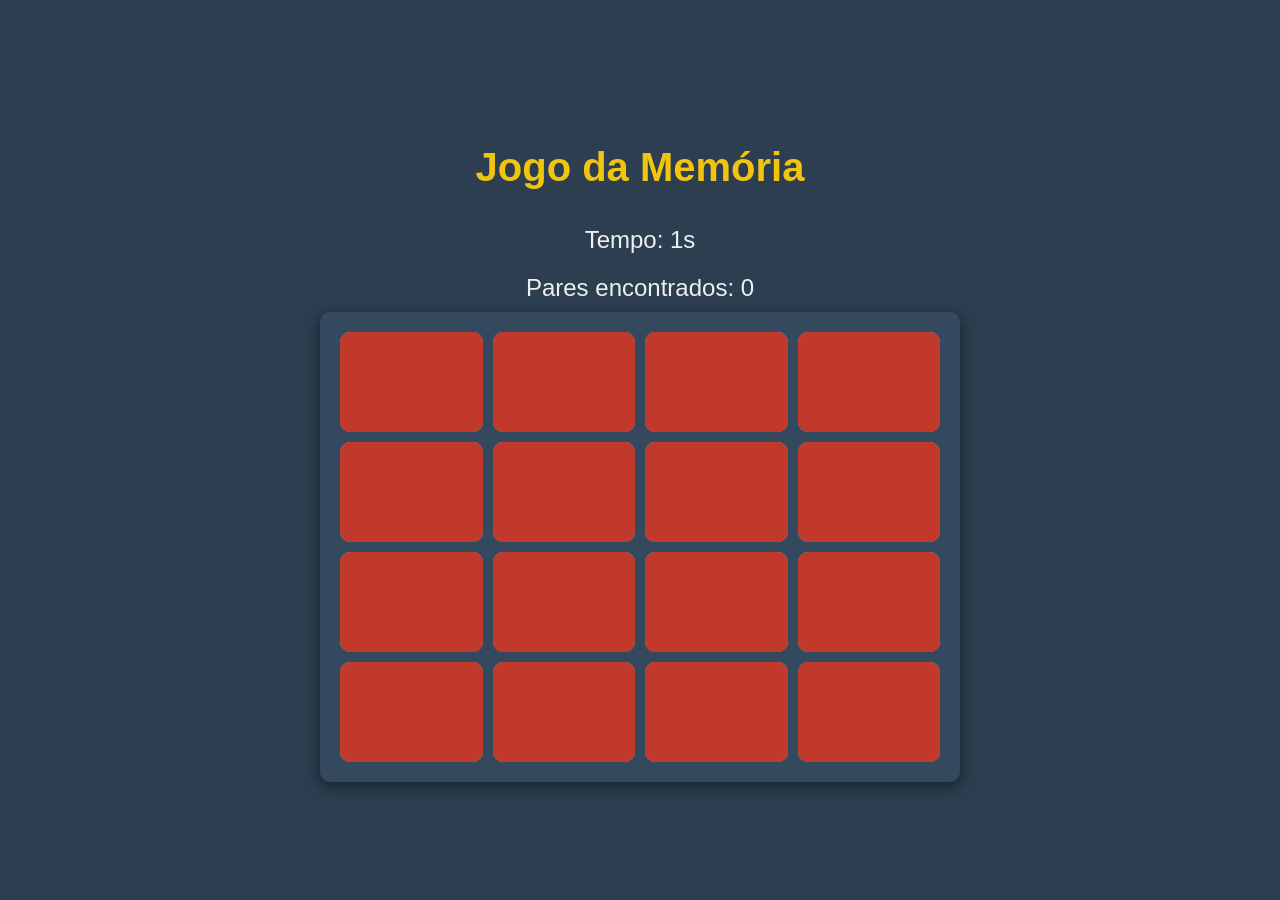
==== index.html @ 62bb4793 "primeiro comit" ====
<!DOCTYPE html>
<html lang="pt-br">
<head>
    <meta charset="UTF-8">
    <meta name="viewport" content="width=device-width, initial-scale=1.0">
    <title>Jogo da Memória</title>
    <link rel="stylesheet" href="style.css">
</head>
<body>
    <h1>Jogo da Memória</h1>
    <div class="timer">Tempo: <span id="time">0</span>s</div>
    <div class="score">Pares encontrados: <span id="pairs-found">0</span></div>
    
    <div id="game-board" class="game-board"></div>
    
    <div class="victory-message" id="victory-message">
        <h2>Parabéns! Você venceu!</h2>
        <p>Seu tempo foi de <span id="final-time"></span> segundos.</p>
        <button onclick="window.location.reload()">Jogar Novamente</button>
    </div>

    <audio id="background-music" src="https://www.soundhelix.com/examples/mp3/SoundHelix-Song-1.mp3" loop></audio>

    <audio id="victory-sound" src="https://www.soundhelix.com/examples/mp3/SoundHelix-Song-2.mp3" preload="auto"></audio>
    
    <script src="script.js"></script>
</body>
</html>
---- style.css ----
body {
    font-family: Arial, sans-serif;
    display: flex;
    flex-direction: column;
    justify-content: center;
    align-items: center;
    min-height: 100vh;
    background-color: #2c3e50;
    color: #ecf0f1;
    margin: 0;
}

h1 {
    font-size: 2.5rem;
    color: #f1c40f;
    text-align: center; 
}

.timer, .score {
    font-size: 1.5rem;
    margin: 10px 0;
}

.game-board {
    display: grid;
    grid-template-columns: repeat(4, 1fr);
    gap: 10px;
    padding: 20px;
    background-color: #34495e;
    border-radius: 10px;
    box-shadow: 0 4px 15px rgba(0, 0, 0, 0.5);
    width: 90%; 
    max-width: 600px;
}

.card {
    width: 100%; 
    height: 100px; 
    background-color: #95a5a6;
    border-radius: 10px;
    cursor: pointer;
    perspective: 1000px;
    position: relative;
    transform-style: preserve-3d;
    transition: transform 0.6s;
    box-sizing: border-box; 
}

.card.flip {
    transform: rotateY(180deg);
}

.card .card-face {
    width: 100%;
    height: 100%;
    position: absolute;
    backface-visibility: hidden;
    display: flex;
    justify-content: center;
    align-items: center;
    font-size: 3rem;
    border-radius: 10px;
}

.card .card-back {
    background-color: #c0392b;
    transform: rotateY(0deg);
}

.card .card-front {
    background-color: #e67e22;
    transform: rotateY(180deg);
}

.victory-message {
    position: fixed;
    top: 50%;
    left: 50%;
    transform: translate(-50%, -50%);
    background-color: rgba(44, 62, 80, 0.9);
    padding: 40px;
    border-radius: 15px;
    text-align: center;
    display: none;
    flex-direction: column;
    align-items: center;
    z-index: 10;
}

.victory-message h2 {
    color: #2ecc71;
    font-size: 2rem;
    margin-bottom: 10px;
}

.victory-message p {
    font-size: 1.2rem;
    margin-bottom: 20px;
}

.victory-message button {
    padding: 10px 20px;
    font-size: 1rem;
    cursor: pointer;
    background-color: #3498db;
    color: white;
    border: none;
    border-radius: 5px;
}


@media (max-width: 500px) {
    .game-board {
        grid-template-columns: repeat(3, 1fr); 
        gap: 8px;
    }

    .card {
        height: 80px; 
    }

    .card .card-face {
        font-size: 2rem; 
    }
}
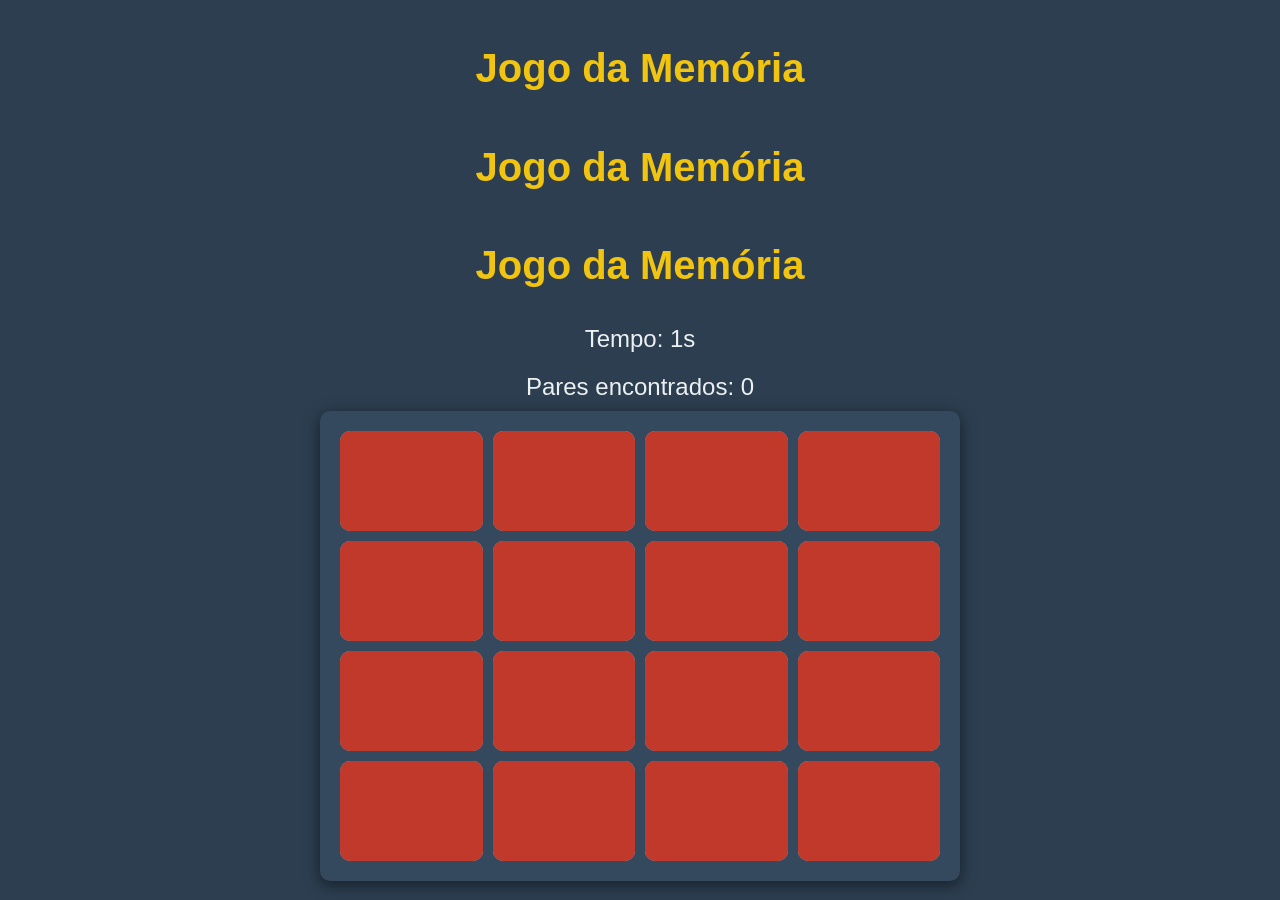
==== commit 71d2ef6b: "segundo comit" ====
--- a/index.html
+++ b/index.html
@@ -7,6 +7,8 @@
     <link rel="stylesheet" href="style.css">
 </head>
 <body>
+    <h1>Jogo da Memória</h1>
+    <h1>Jogo da Memória</h1>
     <h1>Jogo da Memória</h1>
     <div class="timer">Tempo: <span id="time">0</span>s</div>
     <div class="score">Pares encontrados: <span id="pairs-found">0</span></div>
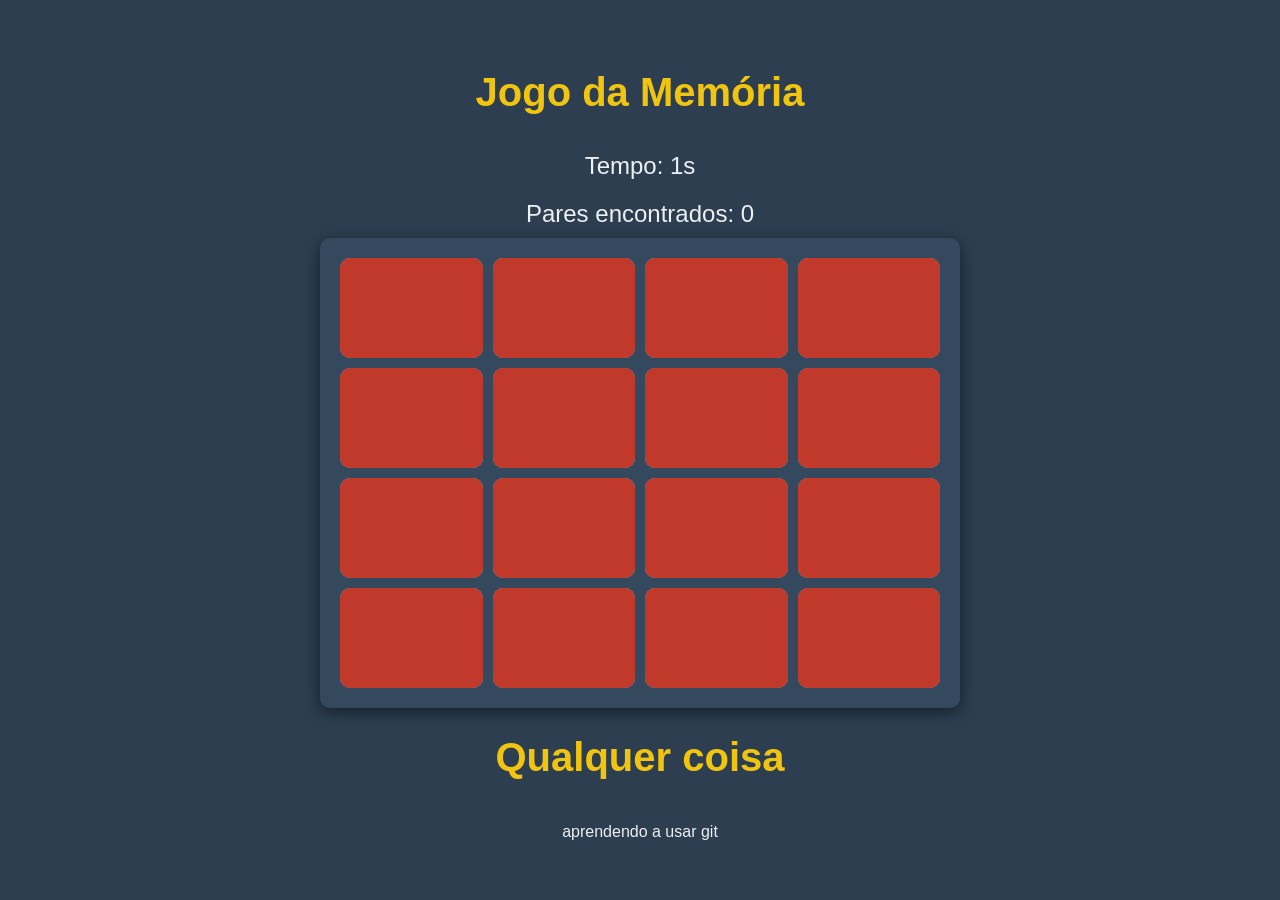
==== commit 0a8e3d15: "novo edit" ====
--- a/index.html
+++ b/index.html
@@ -7,8 +7,6 @@
     <link rel="stylesheet" href="style.css">
 </head>
 <body>
-    <h1>Jogo da Memória</h1>
-    <h1>Jogo da Memória</h1>
     <h1>Jogo da Memória</h1>
     <div class="timer">Tempo: <span id="time">0</span>s</div>
     <div class="score">Pares encontrados: <span id="pairs-found">0</span></div>
@@ -27,4 +25,8 @@
     
     <script src="script.js"></script>
 </body>
+<body>
+    <h1>Qualquer coisa</h1>
+    <p>aprendendo a usar git</p>
+</body>
 </html>
